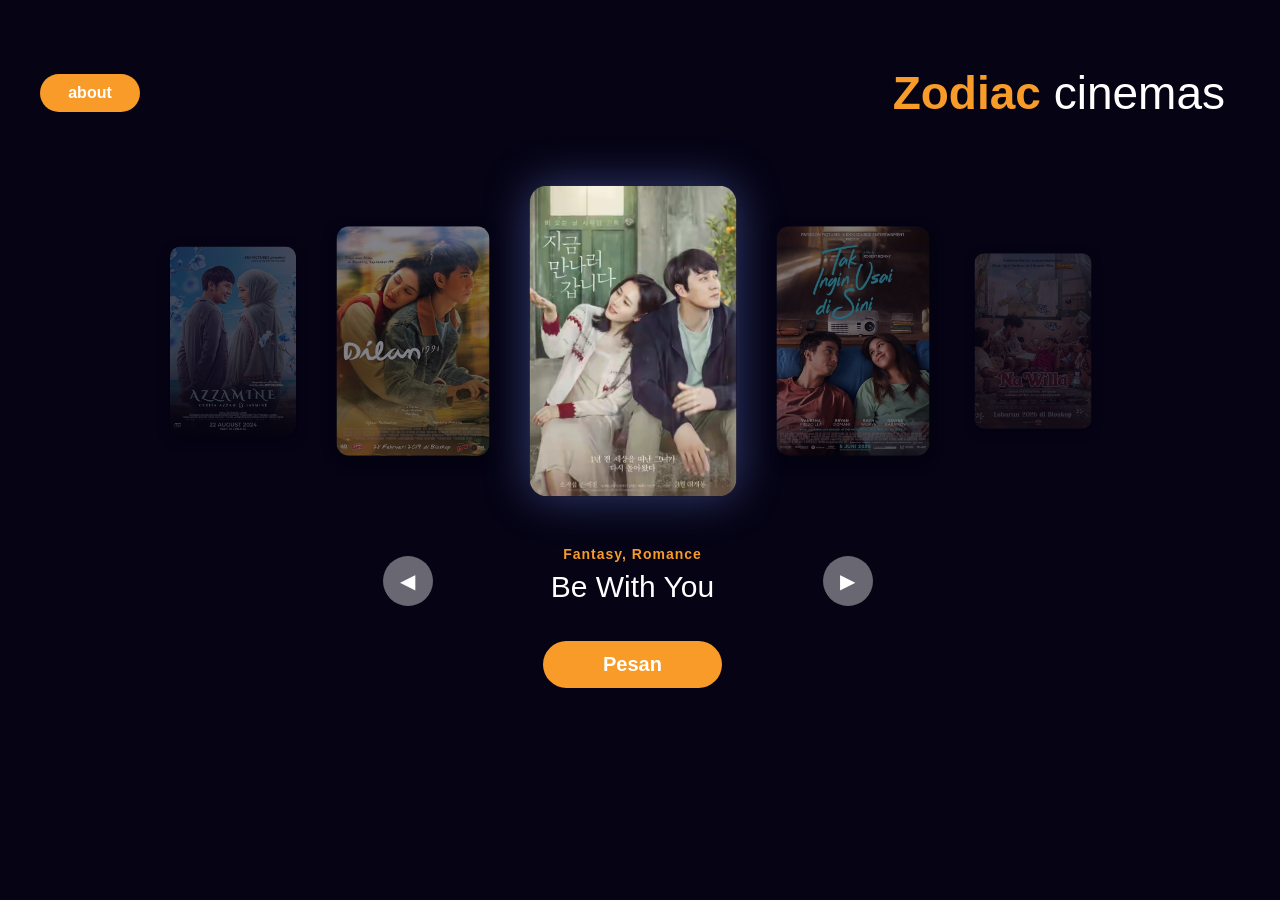
==== index.html @ 05919fbc "reset" ====
<!doctype html>
<html lang="en">
  <head>
    <meta charset="UTF-8" />
    <meta name="viewport" content="width=device-width, initial-scale=1.0" />
    <title>Zodiac Cinemas</title>
    <link rel="stylesheet" href="style/main.css" />
  </head>
  <body>
    <div class="cinema-app">
      <header>
        <a href="style/about.css"><button class="btn-about">about</button></a>
        <h1 class="judul"><span class="highlight">Zodiac</span> cinemas</h1>
      </header>

      <main>
        <section class="carousel">
          <div class="film">
            <img src="img/dilan.jpg" alt="dilan">
          </div>
          <div class="film">
            <img src="img/bwy.jpg" alt="be with you">
          </div>
          <div class="film">
            <img src="img/takusai.jpeg" alt="tak ingin usai">
          </div>
          <div class="film">
            <img src="img/Na Willa.jpg" alt="Na Willa">
          </div>
          <div class="film">
            <img src="img/sore.jpg" alt="Sore">
          </div>
          <div class="film">
            <img src="img/danur.jpg" alt="Danur">
          </div>
          <div class="film">
            <img src="img/call.jpg" alt="the call">
          </div>
          <div class="film">
            <img src="img/elf.jpg" alt="elf">
          </div>
          <div class="film">
            <img src="img/akusukses.jpg" alt="tunggu aku sukses nanti">
          </div>
          <div class="film">
            <img src="img/humint.jpg" alt="humint">
          </div>
          <div class="film">
            <img src="img/5cm.jpg" alt="5cm">
          </div>
          <div class="film">
            <img src="img/azzamine.jpg" alt="azzamine">
          </div>


        </section>
        <div class="movie-detail">
          <button class="nav-btn prev">&#9664;</button>

          <div class="movie-text">
            <span class="genre">Romance, Fantasy</span>
            <h2 class="title">Be With You</h2>
          </div>
          
          <button class="nav-btn next">&#9654;</button>
        </div>

        <button class="btn-pesan">Pesan</button>

        <div class="jadwal-menu">
          <h3 class="jadwal-judul">IMAX 2D</h3>
          <div class="jadwal-grid">
            <a class="btn-jam" href="seat.html">10:00</a>
            <a class="btn-jam" href="seat.html">12:00</a>
            <a class="btn-jam" href="seat.html">14:00</a>
            <a class="btn-jam" href="seat.html">16:00</a>
            <a class="btn-jam" href="seat.html">18:00</a>
            <a class="btn-jam" href="seat.html">20:00</a>
          </div>
        </div>

      </main>
    </div>

    <script src="script/wasm_carousel.js"></script>
  </body>
</html>
---- style/main.css ----
/* http://meyerweb.com/eric/tools/css/reset/ 
   v2.0 | 20110126
   License: none (public domain)
*/

html, body, div, span, applet, object, iframe,
h1, h2, h3, h4, h5, h6, p, blockquote, pre,
a, abbr, acronym, address, big, cite, code,
del, dfn, em, img, ins, kbd, q, s, samp,
small, strike, strong, sub, sup, tt, var,
b, u, i, center,
dl, dt, dd, ol, ul, li,
fieldset, form, label, legend,
table, caption, tbody, tfoot, thead, tr, th, td,
article, aside, canvas, details, embed, 
figure, figcaption, footer, header, hgroup, 
menu, nav, output, ruby, section, summary,
time, mark, audio, video {
	margin: 0;
	padding: 0;
	border: 0;
	font-size: 100%;
	font: inherit;
	vertical-align: baseline;
	font-family: 'Segoe UI', Tahoma, Geneva, Verdana, sans-serif;
}
/* HTML5 display-role reset for older browsers */
article, aside, details, figcaption, figure, 
footer, header, hgroup, menu, nav, section {
	display: block;
}
body {
	line-height: 1;
}
ol, ul {
	list-style: none;
}
blockquote, q {
	quotes: none;
}
blockquote:before, blockquote:after,
q:before, q:after {
	content: '';
	content: none;
}
table {
	border-collapse: collapse;
	border-spacing: 0;
}


html {
	scrollbar-gutter: stable;
}

body {
	background-color: #050314;
	color: white;
	display: flex;
	justify-content: center;
	align-items: center;
	min-width: 100vh;
	overflow-x: hidden;
	padding: 50px 20px;
}

.cinema-app {
	width: 100%;
	max-width: 1400px;
	padding: 20px;
	/* background-color: blue; */
}

/* header ini  */

header {
	display: flex;
	justify-content: space-between;
	align-items: center;
	margin-bottom: 50px;
}


.btn-about {
	background-color: #F89B29;
	color: white;
	border: none;
	border-radius: 20px;
	pad: 8px 24px;
	font-weight: bold;
	font-size: 16px;
	cursor: pointer;
	padding: 10px;
	width: 100px;
	transition: transform 0.2s, background-color 0.2s;
}

.btn-about:hover {
	background-color: #ffa840;
}

.judul {
	font-size: 46px;
	font-weight: normal;
}

.highlight {
	color: #f89b29;
	font-weight: bold;
}

main {
	display: flex;
	flex-direction: column;
	align-items: center;
}

.carousel {
	position: relative;
	height: 350px;
	width: 100%;
	display: flex;
	justify-content: center;
	align-items: center;
}

.film {
	width: 180px;
	height: 270px;
	border-radius: 15px;
	position: absolute;
	overflow: hidden;
	transition: all 0.5s ease-in-out;
	box-shadow: 0 5px 15px rgba(0, 0, 0, 0.5);
	opacity: 0;
	pointer-events: none;
	transform: scale(0.5s);
}

.film.kiri, .film.tengah, .film.kanan {
	opacity: 1;
	pointer-events: auto;
}

.film img {
	width: 100%;
	height: 100%;
	object-fit: cover;
}

.film.hilang-kiri {
	transform: translateX(-600px) scale(0.5);
	opacity: 0;
	z-index: 0;
}

.film.kiri-luar {
	transform: translateX(-400px) scale(0.7);
	opacity: 0.3;
	z-index: 0;
}


.film.kiri {
	transform: translateX(-220px) scale(0.85);
	opacity: 0.5;
	z-index: 1;
}

.film.tengah {
	transform: translateX(0) scale(1.15);
	opacity: 1;
	z-index: 10;
	box-shadow: 0 0 40px rgba(120, 150, 255, 0.4);
}

.film.kanan {
	transform: translate(220px) scale(0.85);
	opacity: 0.5;
	z-index: 1;
}

.film.kanan-luar {
	transform: translateX(400px) scale(0.65);
	opacity: 0.2;
	z-index: 0;
}

.film.hilang-kanan {
	transform: translate(600px) scale(0.5);
	opacity: 0;
	z-index: 0;
}

.film.kiri-luar, .film.kiri, .film.tengah, .film.kanan, .film.kanan-luar {
  pointer-events: auto;
}


.movie-detail {
	display: grid;
	grid-template-columns: 60px 1fr 60px;
	align-items: center;
	width: 100%;
	max-width: 500px;
	gap: 10px;
	margin: 30px auto 0;
}

.nav-btn {
	background-color: rgba(255, 255, 255, 0.4);
	border: none;
	width: 50px;
	height: 50px;
	border-radius: 50%;
	color: white;
	font-size: 20px;
	cursor: pointer;
	transform: background 0.3s;
}

.nav-btn:hover {
	background: rgba(255, 255, 255, 0.7)
}

.movie-text {
	text-align: center;
	min-width: 0;
}

.title {
	font-size: 30px;
	margin-top: 5px;
	padding-bottom: 10px;
	line-height: 1.3;
	white-space: nowrap;
	overflow: hidden;
	text-overflow: ellipsis;
}

.genre {
	color: #f89b29;
	font-size: 14px;
	font-weight: bold;
	letter-spacing: 1px;
}

.btn-pesan {
	background-color: #f89b29;
	color: white;
	border: none;
	padding: 12px 60px;
	border-radius: 25px;
	font-size: 20px;
	font-weight: bold;
	margin-top: 25px;
	cursor: pointer;
	transition: transform 0.2s, background-color 0.2s;
}

.btn-pesan:hover {
	transform: scale(1.05);
	background-color: #ffa840;
}

.jadwal-menu {
	margin-top: 0;
	width: 100%;
	max-width: 400px;
	max-height: 0;
	opacity: 0;
	overflow: hidden;
	transition: all 0.7s ease-in-out;
}

.jadwal-menu.tampil {
	max-height: 300px;
	opacity: 1;
	margin-top: 30px;
}


.jadwal-judul {
	text-align: left;
	font-size: 20px;
	margin-bottom: 15px;
	letter-spacing: 1px;
	padding-left: 5px;
}

.jadwal-grid {
	display: grid;
	grid-template-columns: repeat(3, 1fr);
	gap: 15px;

	padding: 5px;
}

.link-seat {
	text-decoration: none;
}

.btn-jam {
	background-color: rgba(255, 255, 255, 0.3);
	color: white;
	border: none;
	border-radius: 25px;
	padding: 12px 0;
	font-size: 16px;
	font-weight: bold;
	cursor: pointer;
	transition: all 0.3s ease	;

	text-decoration: none;
	display: block;
	text-align: center;
}

.btn-jam:hover {
	background-color:  rgba(255, 255, 255, 0.7);
	transform: scale(1.05);
}
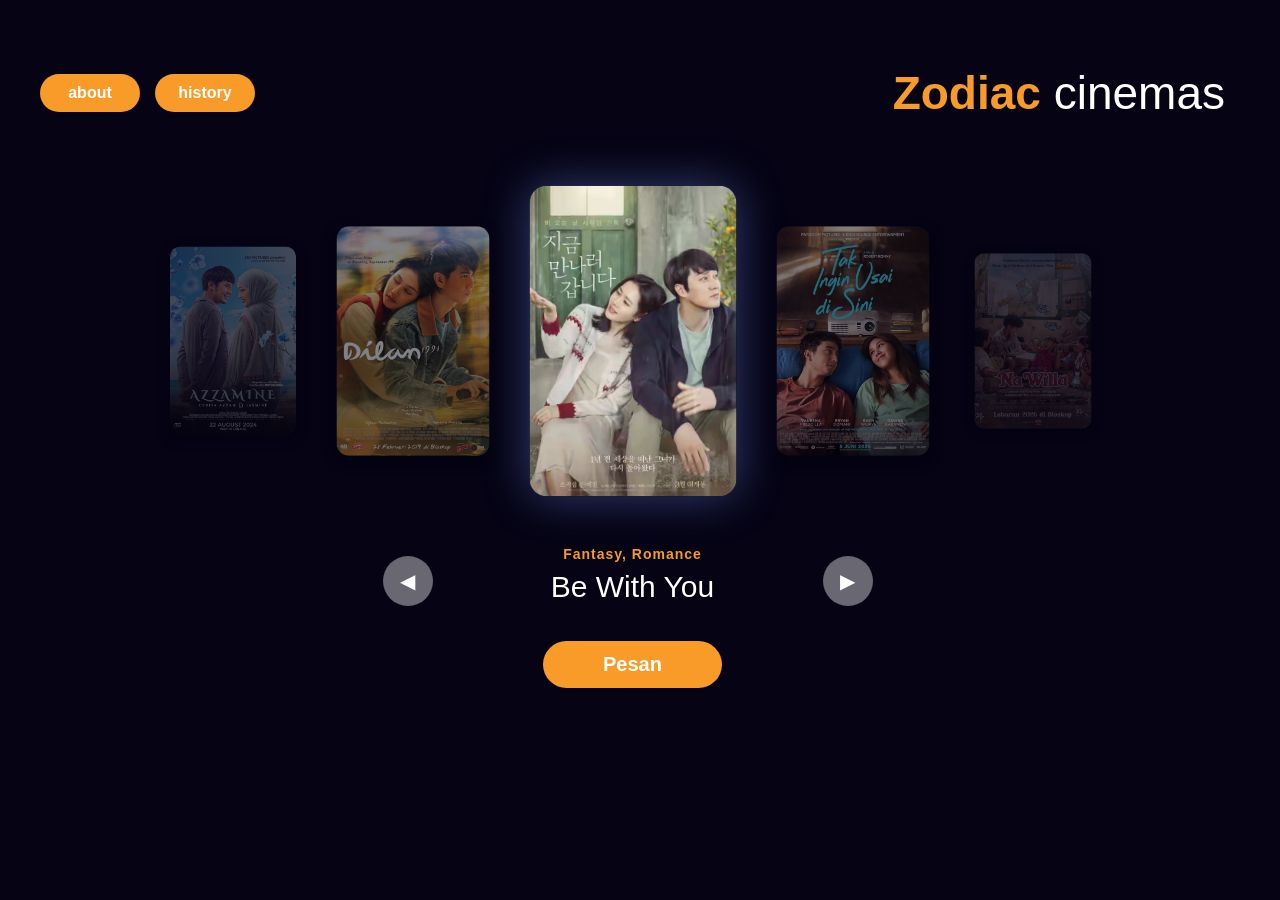
==== commit 843ba9cc: "baru" ====
--- a/index.html
+++ b/index.html
@@ -9,7 +9,11 @@
   <body>
     <div class="cinema-app">
       <header>
-        <a href="style/about.css"><button class="btn-about">about</button></a>
+        <div class="nav-buttons">
+          <a href="about.html"><button class="btn-about">about</button></a>
+          <a href="history.html"><button class="btn-about">history</button></a>
+        </div>
+        
         <h1 class="judul"><span class="highlight">Zodiac</span> cinemas</h1>
       </header>
 
@@ -81,7 +85,7 @@
 
       </main>
     </div>
-
-    <script src="script/wasm_carousel.js"></script>
+    <script src="script/wasm_cdll.js"></script>
+    <script src="script/main.js"></script>
   </body>
 </html>
--- a/style/main.css
+++ b/style/main.css
@@ -80,6 +80,11 @@
 	margin-bottom: 50px;
 }
 
+/* Tambahkan ini di bawah blok CSS header atau .btn-about */
+.nav-buttons {
+	display: flex;
+	gap: 15px; /* Jarak antara tombol about dan history */
+}
 
 .btn-about {
 	background-color: #F89B29;
@@ -320,3 +325,7 @@
 	background-color:  rgba(255, 255, 255, 0.7);
 	transform: scale(1.05);
 }
+
+.btn-jam:active {
+	background-color: rgba(255, 255, 255, 0.3);
+}
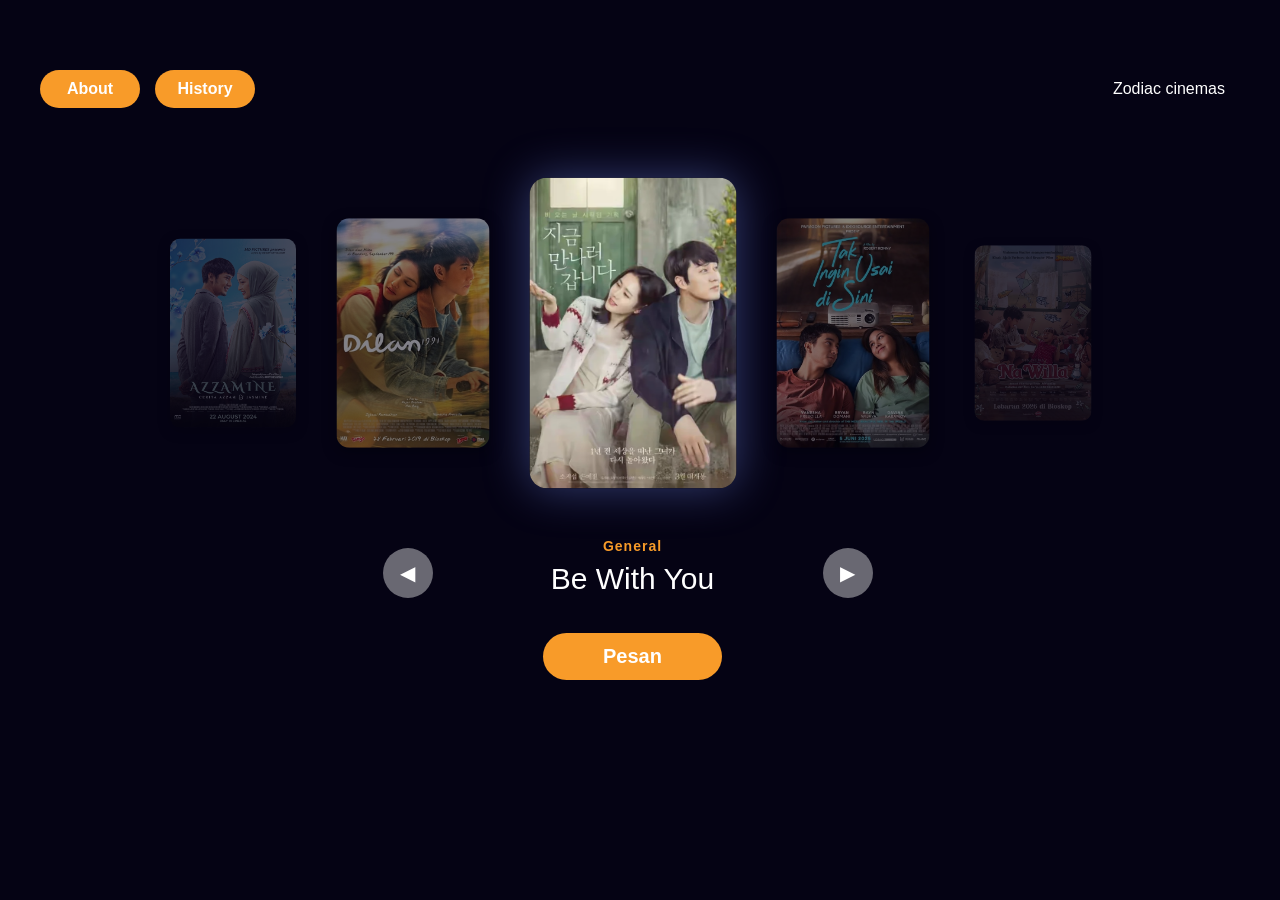
==== commit da462969: "ubah tulisan" ====
--- a/index.html
+++ b/index.html
@@ -10,11 +10,11 @@
     <div class="cinema-app">
       <header>
         <div class="nav-buttons">
-          <a href="about.html"><button class="btn-about">about</button></a>
-          <a href="history.html"><button class="btn-about">history</button></a>
+          <a href="about.html"><button class="btn-about">About</button></a>
+          <a href="history.html"><button class="btn-about">History</button></a>
         </div>
         
-        <h1 class="judul"><span class="highlight">Zodiac</span> cinemas</h1>
+        <div class="zodiac"><span>Zodiac</span> cinemas</div>
       </header>
 
       <main>
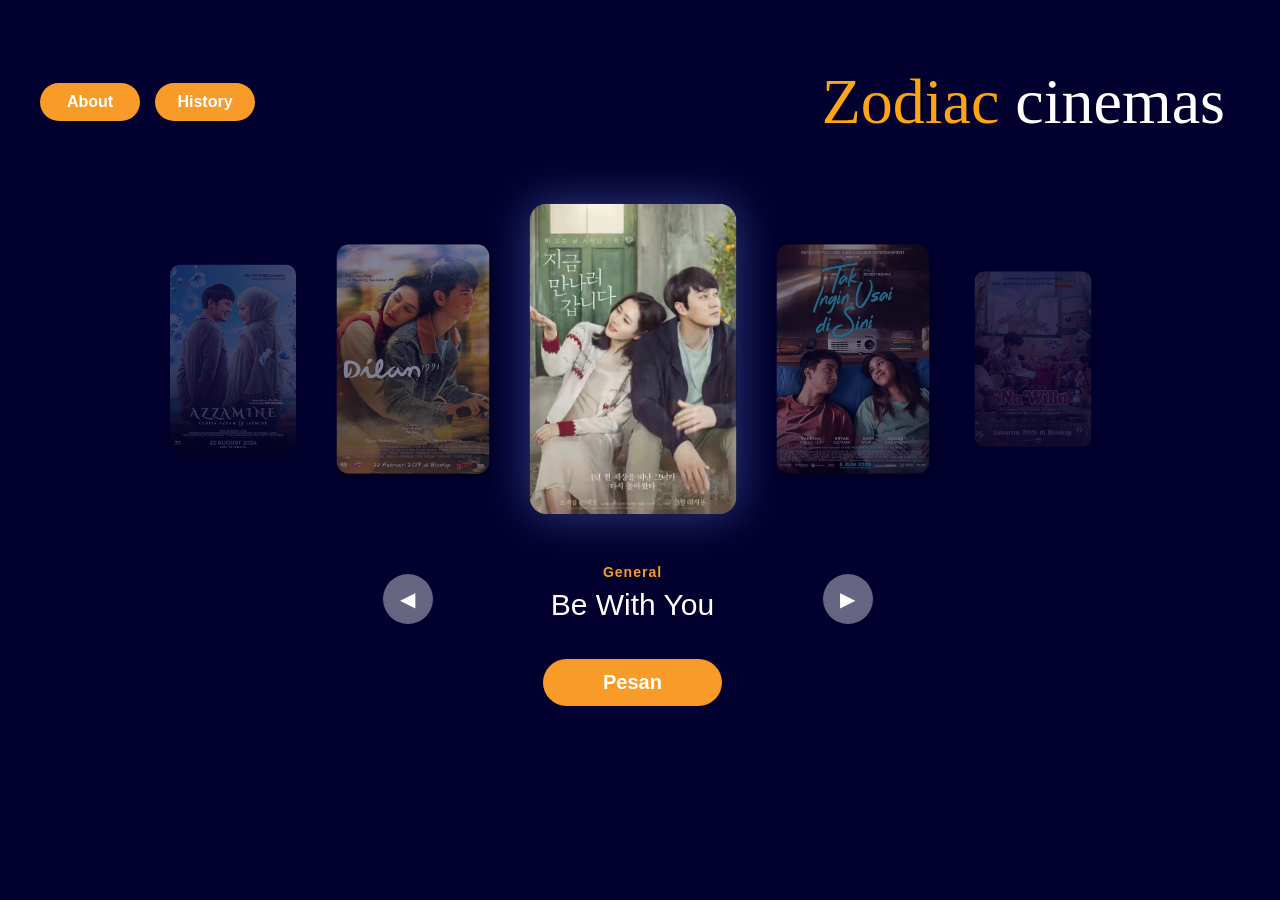
==== commit 309dcaf0: "tambah logo emoticon" ====
--- a/index.html
+++ b/index.html
@@ -4,6 +4,7 @@
     <meta charset="UTF-8" />
     <meta name="viewport" content="width=device-width, initial-scale=1.0" />
     <title>Zodiac Cinemas</title>
+    <link rel="icon" href="data:image/svg+xml,<svg xmlns='http://www.w3.org/2000/svg'><text y='32' font-size='32'>🪐</text></svg>">
     <link rel="stylesheet" href="style/main.css" />
   </head>
   <body>
--- a/style/main.css
+++ b/style/main.css
@@ -1,8 +1,3 @@
-/* http://meyerweb.com/eric/tools/css/reset/ 
-   v2.0 | 20110126
-   License: none (public domain)
-*/
-
 html, body, div, span, applet, object, iframe,
 h1, h2, h3, h4, h5, h6, p, blockquote, pre,
 a, abbr, acronym, address, big, cite, code,
@@ -24,7 +19,7 @@
 	vertical-align: baseline;
 	font-family: 'Segoe UI', Tahoma, Geneva, Verdana, sans-serif;
 }
-/* HTML5 display-role reset for older browsers */
+
 article, aside, details, figcaption, figure, 
 footer, header, hgroup, menu, nav, section {
 	display: block;
@@ -32,29 +27,32 @@
 body {
 	line-height: 1;
 }
+
 ol, ul {
 	list-style: none;
 }
+
 blockquote, q {
 	quotes: none;
 }
+
 blockquote:before, blockquote:after,
 q:before, q:after {
 	content: '';
 	content: none;
 }
+
 table {
 	border-collapse: collapse;
 	border-spacing: 0;
 }
 
-
 html {
 	scrollbar-gutter: stable;
 }
 
 body {
-	background-color: #050314;
+	background-color: #02002E;
 	color: white;
 	display: flex;
 	justify-content: center;
@@ -68,10 +66,7 @@
 	width: 100%;
 	max-width: 1400px;
 	padding: 20px;
-	/* background-color: blue; */
-}
-
-/* header ini  */
+}
 
 header {
 	display: flex;
@@ -80,10 +75,9 @@
 	margin-bottom: 50px;
 }
 
-/* Tambahkan ini di bawah blok CSS header atau .btn-about */
 .nav-buttons {
 	display: flex;
-	gap: 15px; /* Jarak antara tombol about dan history */
+	gap: 15px;
 }
 
 .btn-about {
@@ -104,14 +98,16 @@
 	background-color: #ffa840;
 }
 
-.judul {
-	font-size: 46px;
-	font-weight: normal;
-}
-
-.highlight {
-	color: #f89b29;
-	font-weight: bold;
+.zodiac {
+    font-family: 'Roboto';
+    font-size: 4rem;
+    font-weight: 400;
+    color: white;
+}
+
+.zodiac span {
+    font-family: 'Rockwell';
+    color: #FFA412;
 }
 
 main {
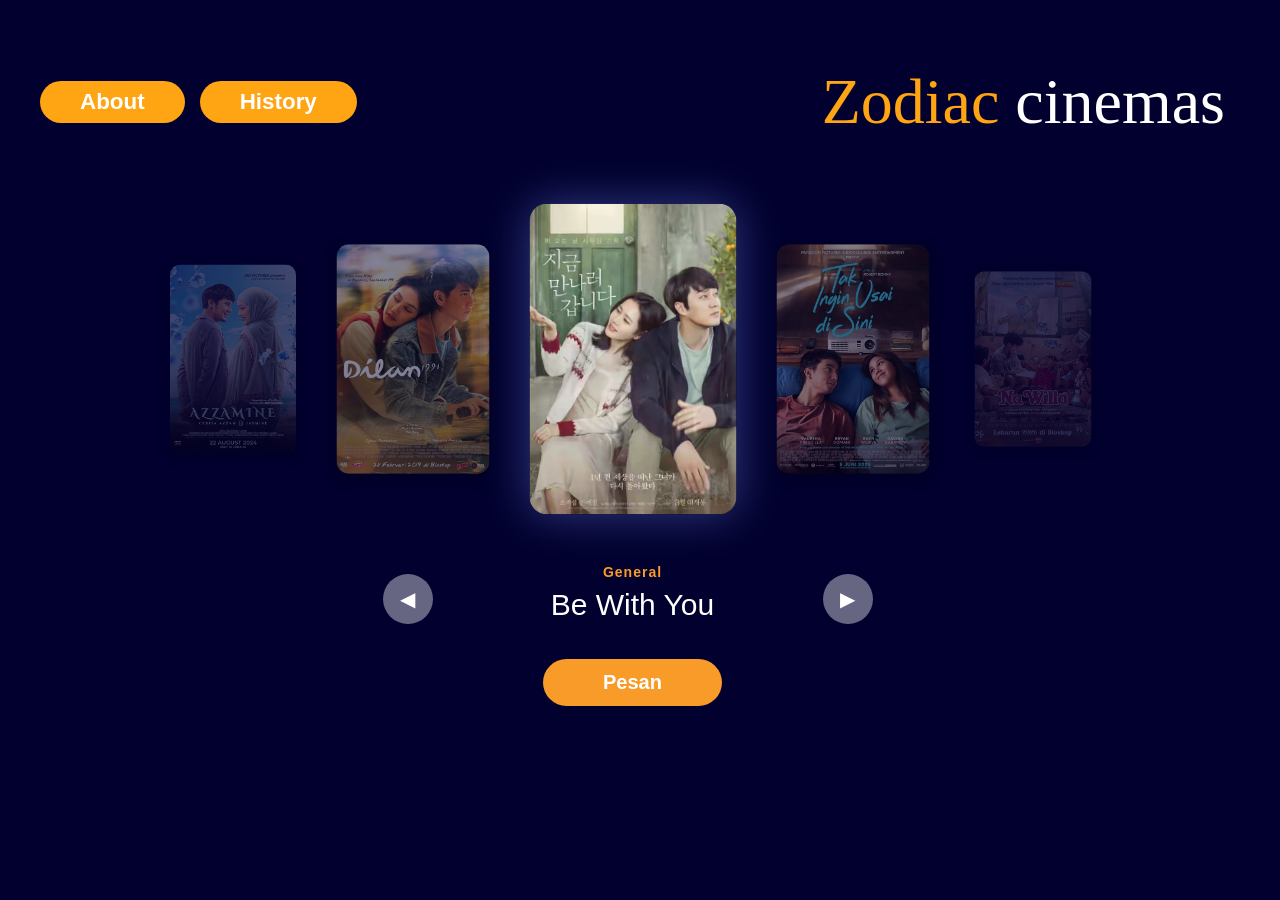
==== commit a4302204: "ubah" ====
--- a/index.html
+++ b/index.html
@@ -83,10 +83,9 @@
             <a class="btn-jam" href="seat.html">20:00</a>
           </div>
         </div>
-
       </main>
     </div>
     <script src="script/wasm_cdll.js"></script>
     <script src="script/main.js"></script>
   </body>
-</html>
+</html>
--- a/style/main.css
+++ b/style/main.css
@@ -60,6 +60,7 @@
 	min-width: 100vh;
 	overflow-x: hidden;
 	padding: 50px 20px;
+	font-family: 'Segoe UI', Tahoma, Geneva, Verdana, sans-serif;;
 }
 
 .cinema-app {
@@ -81,21 +82,22 @@
 }
 
 .btn-about {
-	background-color: #F89B29;
-	color: white;
-	border: none;
-	border-radius: 20px;
-	pad: 8px 24px;
+    background: #FFA412;
+    border: none;
+    border-radius: 25px;
+    gap: 0.5rem;
+    justify-content: center;
+    align-items: center;
+    padding: 0.5rem 2.5rem;
+    color: white;
 	font-weight: bold;
-	font-size: 16px;
-	cursor: pointer;
-	padding: 10px;
-	width: 100px;
-	transition: transform 0.2s, background-color 0.2s;
+    font-size: 1.4rem;
+    text-decoration: unset;
+    cursor: pointer;
 }
 
 .btn-about:hover {
-	background-color: #ffa840;
+    box-shadow: 0 6px 20px rgba(255, 164, 18, 0.5);
 }
 
 .zodiac {
@@ -197,7 +199,6 @@
   pointer-events: auto;
 }
 
-
 .movie-detail {
 	display: grid;
 	grid-template-columns: 60px 1fr 60px;
@@ -280,7 +281,6 @@
 	margin-top: 30px;
 }
 
-
 .jadwal-judul {
 	text-align: left;
 	font-size: 20px;
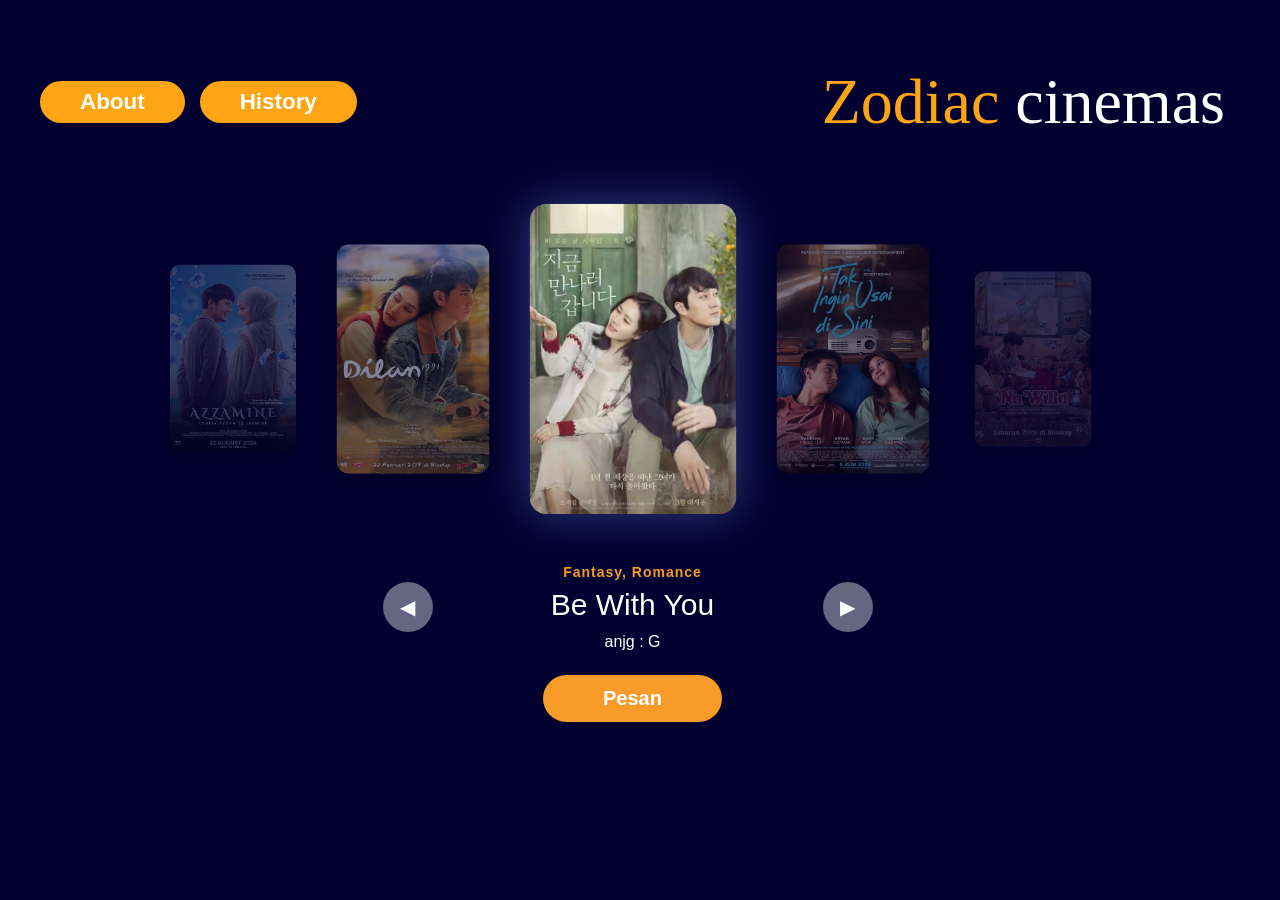
==== commit dd36b099: "PENUH CINTA DARI HVS" ====
--- a/index.html
+++ b/index.html
@@ -19,52 +19,14 @@
       </header>
 
       <main>
-        <section class="carousel">
-          <div class="film">
-            <img src="img/dilan.jpg" alt="dilan">
-          </div>
-          <div class="film">
-            <img src="img/bwy.jpg" alt="be with you">
-          </div>
-          <div class="film">
-            <img src="img/takusai.jpeg" alt="tak ingin usai">
-          </div>
-          <div class="film">
-            <img src="img/Na Willa.jpg" alt="Na Willa">
-          </div>
-          <div class="film">
-            <img src="img/sore.jpg" alt="Sore">
-          </div>
-          <div class="film">
-            <img src="img/danur.jpg" alt="Danur">
-          </div>
-          <div class="film">
-            <img src="img/call.jpg" alt="the call">
-          </div>
-          <div class="film">
-            <img src="img/elf.jpg" alt="elf">
-          </div>
-          <div class="film">
-            <img src="img/akusukses.jpg" alt="tunggu aku sukses nanti">
-          </div>
-          <div class="film">
-            <img src="img/humint.jpg" alt="humint">
-          </div>
-          <div class="film">
-            <img src="img/5cm.jpg" alt="5cm">
-          </div>
-          <div class="film">
-            <img src="img/azzamine.jpg" alt="azzamine">
-          </div>
-
-
-        </section>
+        <section class="carousel"></section>
         <div class="movie-detail">
           <button class="nav-btn prev">&#9664;</button>
 
           <div class="movie-text">
-            <span class="genre">Romance, Fantasy</span>
-            <h2 class="title">Be With You</h2>
+            <span class="genre"></span>
+            <h2 class="title"></h2>
+            <p class="rating"></p>
           </div>
           
           <button class="nav-btn next">&#9654;</button>
--- a/style/main.css
+++ b/style/main.css
@@ -97,7 +97,9 @@
 }
 
 .btn-about:hover {
-    box-shadow: 0 6px 20px rgba(255, 164, 18, 0.5);
+    transform: translateY(-3px);
+    box-shadow: 0 8px 20px rgba(255, 164, 18, 0.5);
+	background-color: #ffa840;
 }
 
 .zodiac {
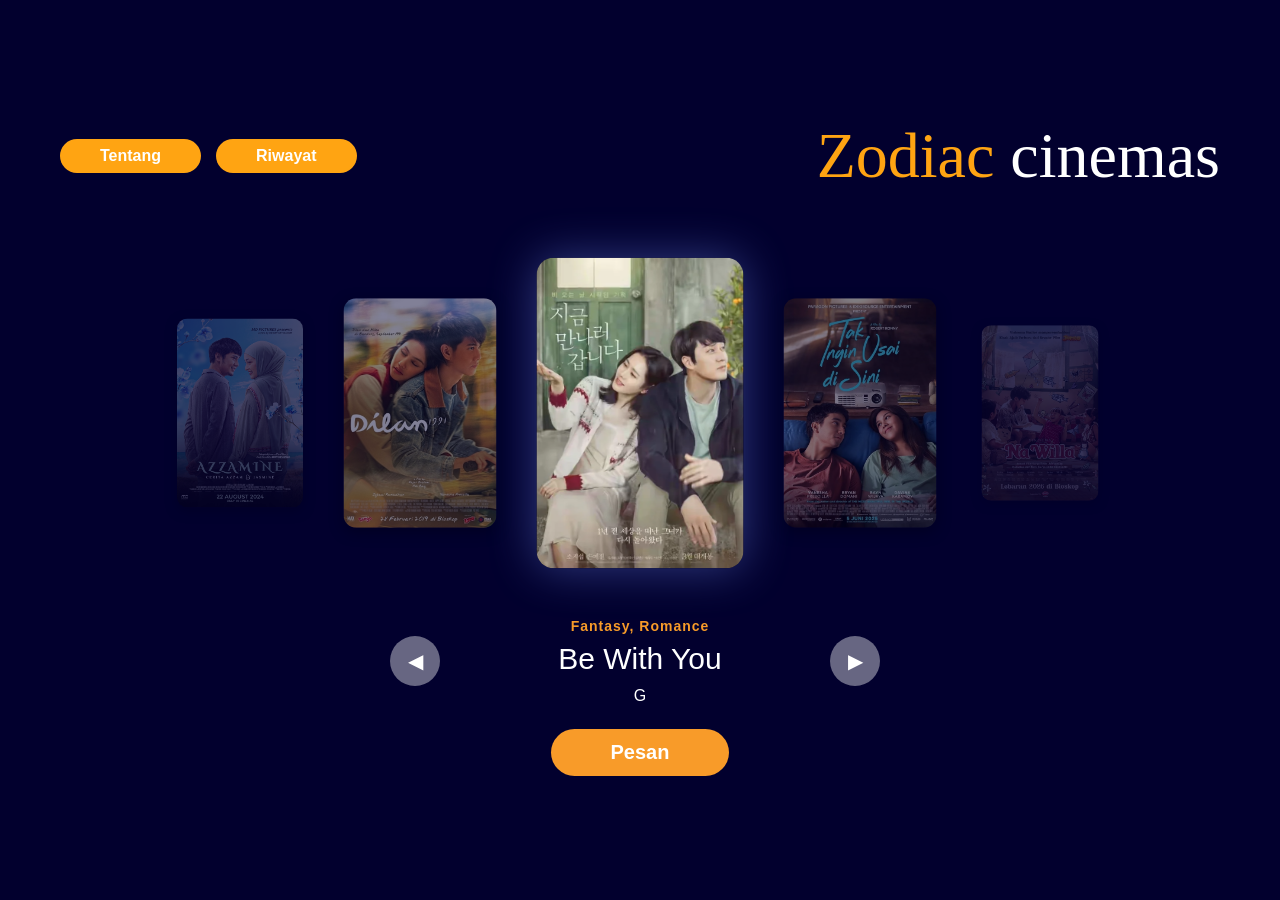
==== commit bdf986f0: "rev" ====
--- a/index.html
+++ b/index.html
@@ -11,8 +11,8 @@
     <div class="cinema-app">
       <header>
         <div class="nav-buttons">
-          <a href="about.html"><button class="btn-about">About</button></a>
-          <a href="history.html"><button class="btn-about">History</button></a>
+          <a href="about.html"><button class="btn-about">Tentang</button></a>
+          <a href="history.html"><button class="btn-about">Riwayat</button></a>
         </div>
         
         <div class="zodiac"><span>Zodiac</span> cinemas</div>
--- a/style/main.css
+++ b/style/main.css
@@ -24,6 +24,7 @@
 footer, header, hgroup, menu, nav, section {
 	display: block;
 }
+
 body {
 	line-height: 1;
 }
@@ -48,25 +49,38 @@
 }
 
 html {
-	scrollbar-gutter: stable;
+    scrollbar-width: none; 
+    -ms-overflow-style: none;
+    height: 100%;
+}
+
+html::-webkit-scrollbar {
+    display: none;
 }
 
 body {
-	background-color: #02002E;
-	color: white;
-	display: flex;
-	justify-content: center;
-	align-items: center;
-	min-width: 100vh;
-	overflow-x: hidden;
-	padding: 50px 20px;
-	font-family: 'Segoe UI', Tahoma, Geneva, Verdana, sans-serif;;
+    background-color: #02002E;
+    color: white;
+    display: flex;
+    justify-content: center;
+    align-items: center;
+	flex-direction: column;
+    width: 100%;
+    min-height: 100vh;
+    margin: 0;
+    padding: 0; 
+    overflow-x: hidden;
+    overflow-y: auto; 
+    font-family: 'Segoe UI', Tahoma, Geneva, Verdana, sans-serif;
 }
 
 .cinema-app {
-	width: 100%;
-	max-width: 1400px;
-	padding: 20px;
+    width: 100%;
+    max-width: 1200px;
+    padding: 40px 20px; 
+    display: flex;
+    flex-direction: column;
+    box-sizing: border-box;
 }
 
 header {
@@ -91,14 +105,15 @@
     padding: 0.5rem 2.5rem;
     color: white;
 	font-weight: bold;
-    font-size: 1.4rem;
+    font-size: 1rem;
     text-decoration: unset;
     cursor: pointer;
+	transition: box-shadow 0.2s ease,transform 0.2s;
 }
 
 .btn-about:hover {
-    transform: translateY(-3px);
-    box-shadow: 0 8px 20px rgba(255, 164, 18, 0.5);
+  transform: translateY(-3px);
+  box-shadow: 0 5px 20px rgba(255, 164, 18, 0.5);
 	background-color: #ffa840;
 }
 
@@ -312,8 +327,7 @@
 	font-size: 16px;
 	font-weight: bold;
 	cursor: pointer;
-	transition: all 0.3s ease	;
-
+	transition: all 0.3s ease;
 	text-decoration: none;
 	display: block;
 	text-align: center;
@@ -327,3 +341,55 @@
 .btn-jam:active {
 	background-color: rgba(255, 255, 255, 0.3);
 }
+
+@media (orientation: landscape) and (max-width: 1024px) {
+	body {
+		justify-content: center;
+		align-items: center;
+	}
+	.cinema-app {
+		padding: 20px;
+		width: 100%;
+	}
+
+	.zodiac {
+		font-size: 3rem;
+		margin-left: auto;
+	}
+}
+
+@media (max-width: 768px) {
+	body {
+		min-height: auto;
+		height: auto;
+		justify-content: flex-start;
+	}
+
+	.zodiac {
+		font-size: 2rem;
+		text-align: right;
+	}
+}
+
+@media (max-width: 500px) {
+	html, body {
+		overflow-x: hidden;
+		max-width: 100vw;
+	}
+
+	header {
+		flex-wrap: nowrap;
+		align-items: center;
+	}
+
+	.btn-about {
+		display: flex;
+		align-items: center;
+		font-size: 0.8rem;
+		width: 1rem;
+	}
+
+	a {
+		text-decoration: none;
+	}
+}
